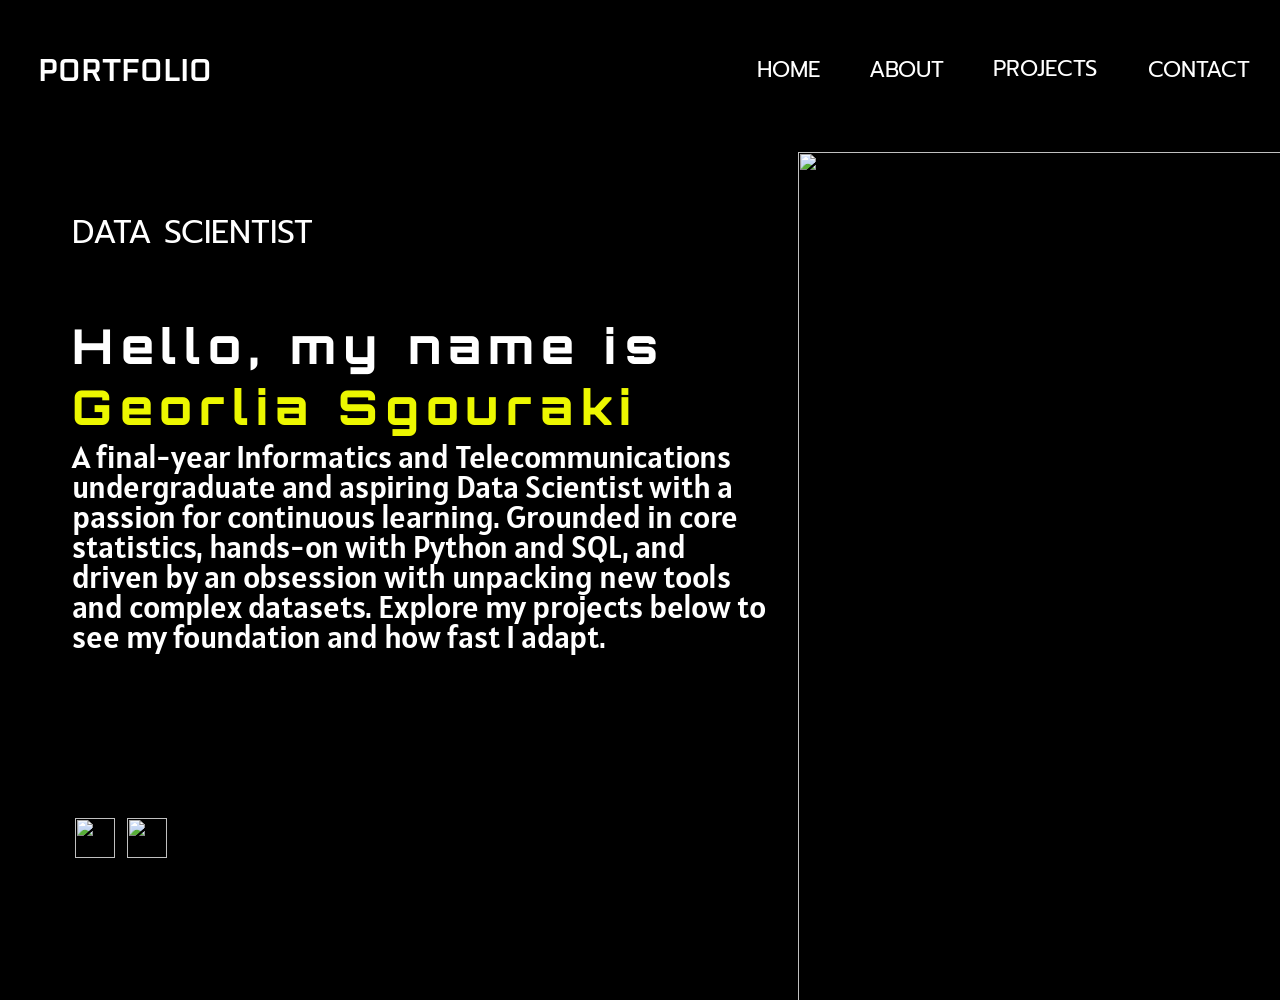
==== index.html @ 9e6f5d71 "Add files via upload" ====
<!DOCTYPE html>
<html>
  <head>
    <meta charset="utf-8" />
    <meta name="viewport" content="initial-scale=1, width=device-width" />

    <link rel="stylesheet" href="./global.css" />
    <link rel="stylesheet" href="./index.css" />
    <link
      rel="stylesheet"
      href="https://fonts.googleapis.com/css2?family=Oxanium:wght@600&display=swap"
    />
    <link
      rel="stylesheet"
      href="https://fonts.googleapis.com/css2?family=Prompt:wght@400&display=swap"
    />
    <link
      rel="stylesheet"
      href="https://fonts.googleapis.com/css2?family=Orbitron:wght@800&display=swap"
    />
    <link
      rel="stylesheet"
      href="https://fonts.googleapis.com/css2?family=Alatsi:wght@400&display=swap"
    />
  </head>
  <body>
    <div class="home">
      <header class="navbar">
        <h1 class="portfolio">PORTFOLIO</h1>
        <nav class="nav-links">
          <h3 class="about">HOME</h3>
          <h3 class="about">ABOUT</h3>
          <div class="projects">
            <h3 class="about">PROJECTS</h3>
          </div>
          <h3 class="about">CONTACT</h3>
        </nav>
      </header>
      <div class="frame">
        <img class="mmhg-icon" loading="lazy" alt="" src="./public/mmHg.svg" />
      </div>
      <main class="hero-section">
        <section class="hero-left-content">
          <div class="data-scientist">
            <h2 class="data-scientist2">DATA SCIENTIST</h2>
          </div>
          <h1 class="hello-my-name-container">
            <span>Hello, my name is<br /></span>
            <span class="georlia-sgouraki">Georlia Sgouraki</span>
          </h1>
          <div class="a-final-year-informatics">
            A final-year Informatics and Telecommunications undergraduate and
            aspiring Data Scientist with a passion for continuous learning.
            Grounded in core statistics, hands-on with Python and SQL, and
            driven by an obsession with unpacking new tools and complex
            datasets. Explore my projects below to see my foundation and how
            fast I adapt.
          </div>
          <div class="hero-cta-group">
            <button class="primary-button">
              <h3 class="know-more">Know more</h3>
            </button>
            <div class="nav-arrow-buttons">
              <img
                class="merged-asset-1-icon"
                alt=""
                src="./public/merged-asset-1.svg"
              />

              <img
                class="merged-asset-1-icon"
                alt=""
                src="./public/merged-asset-2.svg"
              />
            </div>
          </div>
        </section>
        <img
          class="merged-asset-3-icon"
          alt=""
          src="./public/merged-asset-3@2x.png"
        />
      </main>
    </div>
  </body>
</html>
---- global.css ----
body {
  margin: 0;
  line-height: normal;
}

:root {
  /* Figma Variables */

  /* Color */
  --Devider: rgba(255, 255, 255, 0.25);

  /* Common Style Variables */

  /* Color */
  --color-black: #000;
  --color-gainsboro: #e6e6e6;
  --color-gray-100: rgba(255, 255, 255, 0.15);
  --color-gray-200: rgba(255, 255, 255, 0.4);
  --color-white: #fff;
  --color-yellow-100: #ecf700;
  --color-yellow-200: #d4de00;

  /* Padding */
  --padding-0: 0px;

  /* Font */
  --font-alatsi: Alatsi, Arial, sans-serif;
  --font-orbitron: Orbitron, Arial, sans-serif;
  --font-oxanium: Oxanium, Arial, sans-serif;
  --font-prompt: Prompt, Arial, sans-serif;

  /* FontSize */
  --fs-19: 19px;
  --fs-22: 22px;
  --fs-26: 26px;
  --fs-32: 32px;

  /* WidthHeights */
  --height-40: 40px;
  --width-14: 14px;
  --width-40: 40px;

  --top-2: 2px;
}
---- index.css ----
.home,
.navbar {
  display: flex;
  align-items: flex-start;
  box-sizing: border-box;
}
.home {
  width: 100%;
  position: relative;
  background-color: var(--color-black);
  overflow-y: auto;
  flex-direction: column;
  padding: 52px var(--padding-0) var(--padding-0);
  gap: 28.5px;
  max-height: 1000px;
  line-height: normal;
  letter-spacing: normal;
}
.navbar {
  align-self: stretch;
  justify-content: center;
  flex-wrap: wrap;
  align-content: flex-start;
  padding: var(--padding-0) 30px var(--padding-0) 38px;
  gap: 8px;
  max-width: 100%;
  flex-shrink: 0;
  text-align: left;
  font-size: var(--fs-32);
  color: var(--color-white);
  font-family: var(--font-oxanium);
}
.portfolio {
  margin: 0;
  position: relative;
  font-size: inherit;
  font-weight: 600;
  font-family: inherit;
}
.nav-links {
  margin: 0;
  flex: 1;
  display: flex;
  align-items: center;
  justify-content: flex-end;
  flex-wrap: wrap;
  align-content: center;
  gap: 10px 49px;
  min-width: 310px;
  max-width: 1123px;
  text-align: left;
  font-size: var(--fs-22);
  color: var(--color-white);
  font-family: var(--font-prompt);
}
.about {
  margin: 0;
  position: relative;
  font-size: inherit;
  font-weight: 400;
  font-family: inherit;
}
.projects {
  height: 34px;
  display: flex;
  align-items: flex-start;
  padding: var(--padding-0) 2px var(--padding-0) var(--padding-0);
  box-sizing: border-box;
}
.frame {
  width: 100%;
  height: 1px;
  position: relative;
  flex-shrink: 0;
  max-width: 1440px;
}
.mmhg-icon {
  position: absolute;
  width: 116.67%;
  top: calc(50% + 2px);
  right: -16.67%;
  left: 0;
  max-width: 100%;
  overflow: hidden;
  max-height: 1px;
  flex-shrink: 0;
}
.hero-section {
  width: 100%;
  height: 958px;
  position: relative;
  flex-shrink: 0;
  max-width: 1440px;
}
.data-scientist,
.hero-left-content {
  display: flex;
  align-items: flex-start;
  flex-shrink: 0;
}
.hero-left-content {
  position: absolute;
  top: 58px;
  left: 72px;
  width: 698px;
  flex-direction: column;
  gap: 32px;
  max-width: 100%;
  text-align: left;
  font-size: var(--fs-32);
  color: var(--color-white);
  font-family: var(--font-prompt);
}
.data-scientist {
  width: 100%;
  padding: var(--padding-0) var(--padding-0) 26px;
  box-sizing: border-box;
  max-width: 298px;
}
.data-scientist2 {
  margin: 0;
  flex: 1;
  position: relative;
  font-size: inherit;
  font-weight: 400;
  font-family: inherit;
  overflow: hidden;
  text-overflow: ellipsis;
  white-space: nowrap;
}
.hello-my-name-container {
  margin: 0;
  width: 100%;
  height: 95px;
  position: relative;
  font-size: 48px;
  letter-spacing: 0.16em;
  font-weight: 800;
  font-family: var(--font-orbitron);
  display: inline-block;
  max-width: 596px;
  flex-shrink: 0;
}
.georlia-sgouraki {
  color: var(--color-yellow-100);
}
.a-final-year-informatics {
  align-self: stretch;
  position: relative;
  line-height: 30px;
  font-family: var(--font-alatsi);
  flex-shrink: 0;
}
.hero-cta-group {
  align-self: stretch;
  display: flex;
  flex-direction: column;
  align-items: flex-start;
  padding: 55px 495px var(--padding-0) 3px;
  gap: 15px;
  flex-shrink: 0;
}
.primary-button {
  cursor: pointer;
  border: 0;
  padding: 19px 23px 9px;
  background-color: transparent;
  align-self: stretch;
  height: 64px;
  display: flex;
  align-items: center;
  box-sizing: border-box;
  background-image: url(./public/Primary-Button@3x.png);
  background-size: cover;
  background-repeat: no-repeat;
  background-position: top;
}
.primary-button:hover {
  background-color: var(--color-yellow-200);
  border: 1px solid var(--color-gainsboro);
  box-sizing: border-box;
}
.know-more {
  margin: 0;
  position: relative;
  font-size: var(--fs-22);
  font-weight: 400;
  font-family: var(--font-prompt);
  color: var(--color-black);
  text-align: left;
}
.nav-arrow-buttons {
  width: 91.7px;
  height: var(--height-40);
  display: flex;
  align-items: flex-start;
  gap: 11.7px;
}
.merged-asset-1-icon {
  cursor: pointer;
  border: 0;
  padding: 0;
  background-color: transparent;
  height: var(--height-40);
  width: var(--width-40);
  position: relative;
}
.grid {
  cursor: pointer;
  border: 1px solid var(--color-gray-200);
  padding: 0;
  background-color: var(--color-gray-100);
  position: absolute;
  top: 2px;
  left: 0.2px;
  box-sizing: border-box;
  width: 100%;
  height: 100%;
}
.merged-asset-1-child {
  position: absolute;
  top: 21.9px;
  left: 10.2px;
  max-height: 100%;
  width: var(--width-14);
  object-fit: contain;
}
.lun {
  cursor: pointer;
  border: 1px solid var(--color-gray-200);
  padding: 0;
  background-color: transparent;
  position: absolute;
  top: 1.9px;
  left: 0.16px;
  box-sizing: border-box;
  width: 100%;
  height: 100%;
}
.merged-asset-2-child {
  position: absolute;
  top: 21.9px;
  left: 13.16px;
  width: var(--width-14);
  height: 7.4px;
}
.merged-asset-3-icon {
  position: absolute;
  top: 2px;
  left: 798px;
  width: 662px;
  height: 958px;
  object-fit: cover;
  flex-shrink: 0;
}
.image-placeholder-icon {
  position: absolute;
  height: 100%;
  top: 0;
  bottom: 0;
  left: 0;
  max-height: 100%;
  width: 543px;
}
.futuristic-cyborg-design-remix {
  position: absolute;
  top: 91px;
  left: 56px;
  width: 606px;
  height: 556px;
  object-fit: cover;
}
@media screen and (max-width: 1125px) {
  .nav-links {
    max-width: 100%;
  }
}
@media screen and (max-width: 1025px) {
  .data-scientist2 {
    font-size: var(--fs-26);
  }
  .hello-my-name-container {
    font-size: 38px;
  }
  .a-final-year-informatics {
    font-size: var(--fs-26);
    line-height: 24px;
  }
}
@media screen and (max-width: 750px) {
  .nav-links {
    gap: 24px;
  }
  .hero-section {
    height: auto;
    min-height: 958px;
  }
  .hello-my-name-container {
    max-width: 100%;
  }
  .nav-arrow-buttons {
    flex-wrap: wrap;
  }
}
@media screen and (max-width: 450px) {
  .data-scientist2 {
    font-size: var(--fs-19);
  }
  .hello-my-name-container {
    font-size: 29px;
  }
  .a-final-year-informatics {
    font-size: var(--fs-19);
    line-height: 18px;
  }
}
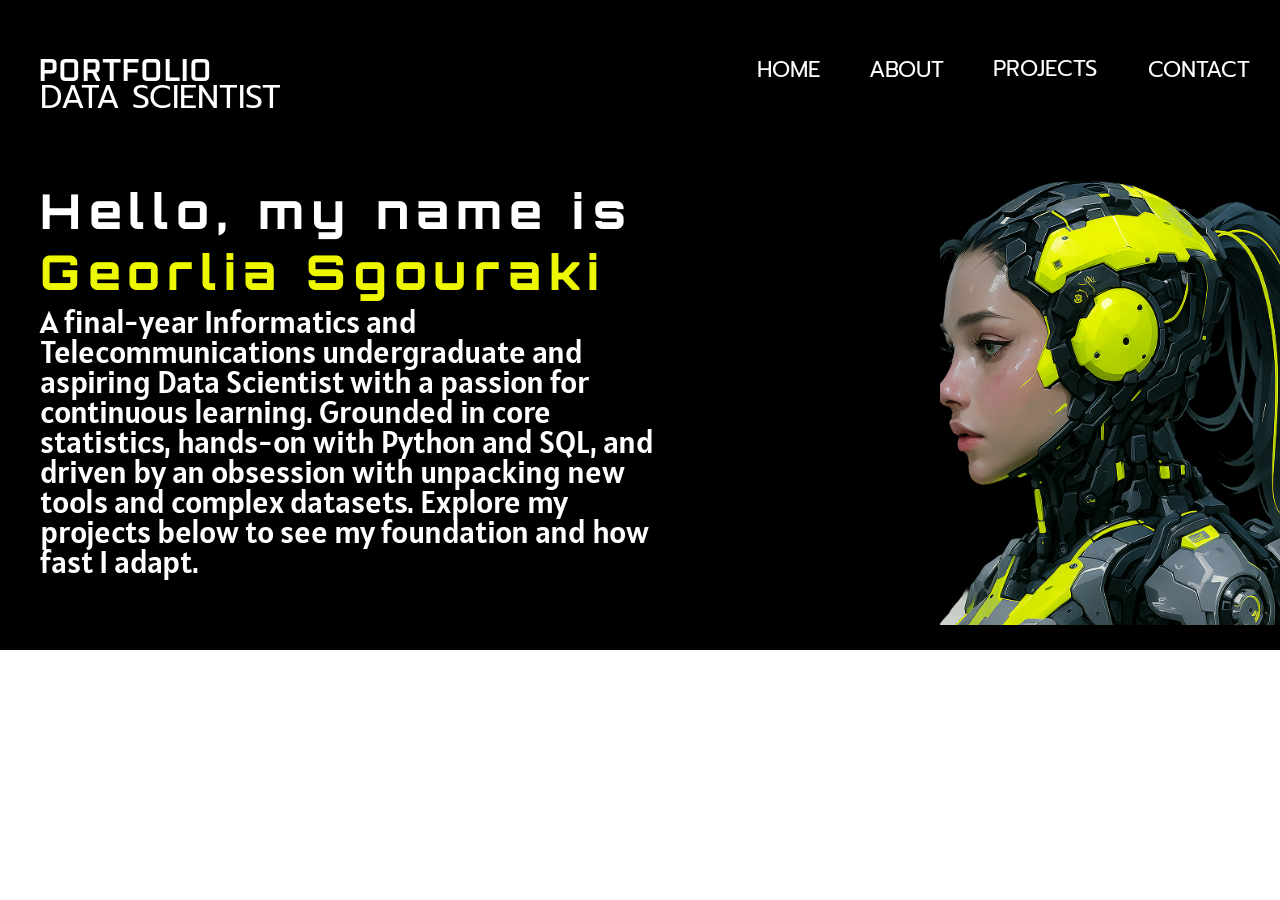
==== commit 4229e073: "Remove arrow buttons from home page" ====
--- a/index.html
+++ b/index.html
@@ -1,86 +1,73 @@
-<!DOCTYPE html>
-<html>
-  <head>
-    <meta charset="utf-8" />
-    <meta name="viewport" content="initial-scale=1, width=device-width" />
-
-    <link rel="stylesheet" href="./global.css" />
-    <link rel="stylesheet" href="./index.css" />
-    <link
-      rel="stylesheet"
-      href="https://fonts.googleapis.com/css2?family=Oxanium:wght@600&display=swap"
-    />
-    <link
-      rel="stylesheet"
-      href="https://fonts.googleapis.com/css2?family=Prompt:wght@400&display=swap"
-    />
-    <link
-      rel="stylesheet"
-      href="https://fonts.googleapis.com/css2?family=Orbitron:wght@800&display=swap"
-    />
-    <link
-      rel="stylesheet"
-      href="https://fonts.googleapis.com/css2?family=Alatsi:wght@400&display=swap"
-    />
-  </head>
-  <body>
-    <div class="home">
-      <header class="navbar">
-        <h1 class="portfolio">PORTFOLIO</h1>
-        <nav class="nav-links">
-          <h3 class="about">HOME</h3>
-          <h3 class="about">ABOUT</h3>
-          <div class="projects">
-            <h3 class="about">PROJECTS</h3>
-          </div>
-          <h3 class="about">CONTACT</h3>
-        </nav>
-      </header>
-      <div class="frame">
-        <img class="mmhg-icon" loading="lazy" alt="" src="./public/mmHg.svg" />
-      </div>
-      <main class="hero-section">
-        <section class="hero-left-content">
-          <div class="data-scientist">
-            <h2 class="data-scientist2">DATA SCIENTIST</h2>
-          </div>
-          <h1 class="hello-my-name-container">
-            <span>Hello, my name is<br /></span>
-            <span class="georlia-sgouraki">Georlia Sgouraki</span>
-          </h1>
-          <div class="a-final-year-informatics">
-            A final-year Informatics and Telecommunications undergraduate and
-            aspiring Data Scientist with a passion for continuous learning.
-            Grounded in core statistics, hands-on with Python and SQL, and
-            driven by an obsession with unpacking new tools and complex
-            datasets. Explore my projects below to see my foundation and how
-            fast I adapt.
-          </div>
-          <div class="hero-cta-group">
-            <button class="primary-button">
-              <h3 class="know-more">Know more</h3>
-            </button>
-            <div class="nav-arrow-buttons">
-              <img
-                class="merged-asset-1-icon"
-                alt=""
-                src="./public/merged-asset-1.svg"
-              />
-
-              <img
-                class="merged-asset-1-icon"
-                alt=""
-                src="./public/merged-asset-2.svg"
-              />
-            </div>
-          </div>
-        </section>
-        <img
-          class="merged-asset-3-icon"
-          alt=""
-          src="./public/merged-asset-3@2x.png"
-        />
-      </main>
-    </div>
-  </body>
-</html>
+<!DOCTYPE html>
+<html>
+  <head>
+    <meta charset="utf-8" />
+    <meta name="viewport" content="initial-scale=1, width=device-width" />
+
+    <link rel="stylesheet" href="./global.css" />
+    <link rel="stylesheet" href="./index.css" />
+    <link
+      rel="stylesheet"
+      href="https://fonts.googleapis.com/css2?family=Oxanium:wght@600&display=swap"
+    />
+    <link
+      rel="stylesheet"
+      href="https://fonts.googleapis.com/css2?family=Prompt:wght@400&display=swap"
+    />
+    <link
+      rel="stylesheet"
+      href="https://fonts.googleapis.com/css2?family=Orbitron:wght@800&display=swap"
+    />
+    <link
+      rel="stylesheet"
+      href="https://fonts.googleapis.com/css2?family=Alatsi:wght@400&display=swap"
+    />
+  </head>
+  <body>
+    <div class="home">
+      <header class="navbar">
+        <h1 class="portfolio">PORTFOLIO</h1>
+        <nav class="nav-links">
+          <h3 class="about">HOME</h3>
+          <h3 class="about">ABOUT</h3>
+          <div class="projects">
+            <h3 class="about">PROJECTS</h3>
+          </div>
+          <h3 class="about">CONTACT</h3>
+        </nav>
+      </header>
+      <div class="frame">
+        <img class="mmhg-icon" loading="lazy" alt="" src="./public/mmHg.svg" />
+      </div>
+      <main class="hero-section">
+        <section class="hero-left-content">
+          <div class="data-scientist">
+            <h2 class="data-scientist2">DATA SCIENTIST</h2>
+          </div>
+          <h1 class="hello-my-name-container">
+            <span>Hello, my name is<br /></span>
+            <span class="georlia-sgouraki">Georlia Sgouraki</span>
+          </h1>
+          <div class="a-final-year-informatics">
+            A final-year Informatics and Telecommunications undergraduate and
+            aspiring Data Scientist with a passion for continuous learning.
+            Grounded in core statistics, hands-on with Python and SQL, and
+            driven by an obsession with unpacking new tools and complex
+            datasets. Explore my projects below to see my foundation and how
+            fast I adapt.
+          </div>
+          <div class="hero-cta-group">
+            <button class="primary-button">
+              <h3 class="know-more">Know more</h3>
+            </button>
+          </div>
+        </section>
+        <img
+          class="merged-asset-3-icon"
+          alt=""
+          src="./public/merged-asset-3@2x.png"
+        />
+      </main>
+    </div>
+  </body>
+</html>
--- a/index.css
+++ b/index.css
@@ -1,316 +1,335 @@
-.home,
-.navbar {
-  display: flex;
-  align-items: flex-start;
-  box-sizing: border-box;
-}
-.home {
-  width: 100%;
-  position: relative;
-  background-color: var(--color-black);
-  overflow-y: auto;
-  flex-direction: column;
-  padding: 52px var(--padding-0) var(--padding-0);
-  gap: 28.5px;
-  max-height: 1000px;
-  line-height: normal;
-  letter-spacing: normal;
-}
-.navbar {
-  align-self: stretch;
-  justify-content: center;
-  flex-wrap: wrap;
-  align-content: flex-start;
-  padding: var(--padding-0) 30px var(--padding-0) 38px;
-  gap: 8px;
-  max-width: 100%;
-  flex-shrink: 0;
-  text-align: left;
-  font-size: var(--fs-32);
-  color: var(--color-white);
-  font-family: var(--font-oxanium);
-}
-.portfolio {
-  margin: 0;
-  position: relative;
-  font-size: inherit;
-  font-weight: 600;
-  font-family: inherit;
-}
-.nav-links {
-  margin: 0;
-  flex: 1;
-  display: flex;
-  align-items: center;
-  justify-content: flex-end;
-  flex-wrap: wrap;
-  align-content: center;
-  gap: 10px 49px;
-  min-width: 310px;
-  max-width: 1123px;
-  text-align: left;
-  font-size: var(--fs-22);
-  color: var(--color-white);
-  font-family: var(--font-prompt);
-}
-.about {
-  margin: 0;
-  position: relative;
-  font-size: inherit;
-  font-weight: 400;
-  font-family: inherit;
-}
-.projects {
-  height: 34px;
-  display: flex;
-  align-items: flex-start;
-  padding: var(--padding-0) 2px var(--padding-0) var(--padding-0);
-  box-sizing: border-box;
-}
-.frame {
-  width: 100%;
-  height: 1px;
-  position: relative;
-  flex-shrink: 0;
-  max-width: 1440px;
-}
-.mmhg-icon {
-  position: absolute;
-  width: 116.67%;
-  top: calc(50% + 2px);
-  right: -16.67%;
-  left: 0;
-  max-width: 100%;
-  overflow: hidden;
-  max-height: 1px;
-  flex-shrink: 0;
-}
-.hero-section {
-  width: 100%;
-  height: 958px;
-  position: relative;
-  flex-shrink: 0;
-  max-width: 1440px;
-}
-.data-scientist,
-.hero-left-content {
-  display: flex;
-  align-items: flex-start;
-  flex-shrink: 0;
-}
-.hero-left-content {
-  position: absolute;
-  top: 58px;
-  left: 72px;
-  width: 698px;
-  flex-direction: column;
-  gap: 32px;
-  max-width: 100%;
-  text-align: left;
-  font-size: var(--fs-32);
-  color: var(--color-white);
-  font-family: var(--font-prompt);
-}
-.data-scientist {
-  width: 100%;
-  padding: var(--padding-0) var(--padding-0) 26px;
-  box-sizing: border-box;
-  max-width: 298px;
-}
-.data-scientist2 {
-  margin: 0;
-  flex: 1;
-  position: relative;
-  font-size: inherit;
-  font-weight: 400;
-  font-family: inherit;
-  overflow: hidden;
-  text-overflow: ellipsis;
-  white-space: nowrap;
-}
-.hello-my-name-container {
-  margin: 0;
-  width: 100%;
-  height: 95px;
-  position: relative;
-  font-size: 48px;
-  letter-spacing: 0.16em;
-  font-weight: 800;
-  font-family: var(--font-orbitron);
-  display: inline-block;
-  max-width: 596px;
-  flex-shrink: 0;
-}
-.georlia-sgouraki {
-  color: var(--color-yellow-100);
-}
-.a-final-year-informatics {
-  align-self: stretch;
-  position: relative;
-  line-height: 30px;
-  font-family: var(--font-alatsi);
-  flex-shrink: 0;
-}
-.hero-cta-group {
-  align-self: stretch;
-  display: flex;
-  flex-direction: column;
-  align-items: flex-start;
-  padding: 55px 495px var(--padding-0) 3px;
-  gap: 15px;
-  flex-shrink: 0;
-}
-.primary-button {
-  cursor: pointer;
-  border: 0;
-  padding: 19px 23px 9px;
-  background-color: transparent;
-  align-self: stretch;
-  height: 64px;
-  display: flex;
-  align-items: center;
-  box-sizing: border-box;
-  background-image: url(./public/Primary-Button@3x.png);
-  background-size: cover;
-  background-repeat: no-repeat;
-  background-position: top;
-}
-.primary-button:hover {
-  background-color: var(--color-yellow-200);
-  border: 1px solid var(--color-gainsboro);
-  box-sizing: border-box;
-}
-.know-more {
-  margin: 0;
-  position: relative;
-  font-size: var(--fs-22);
-  font-weight: 400;
-  font-family: var(--font-prompt);
-  color: var(--color-black);
-  text-align: left;
-}
-.nav-arrow-buttons {
-  width: 91.7px;
-  height: var(--height-40);
-  display: flex;
-  align-items: flex-start;
-  gap: 11.7px;
-}
-.merged-asset-1-icon {
-  cursor: pointer;
-  border: 0;
-  padding: 0;
-  background-color: transparent;
-  height: var(--height-40);
-  width: var(--width-40);
-  position: relative;
-}
-.grid {
-  cursor: pointer;
-  border: 1px solid var(--color-gray-200);
-  padding: 0;
-  background-color: var(--color-gray-100);
-  position: absolute;
-  top: 2px;
-  left: 0.2px;
-  box-sizing: border-box;
-  width: 100%;
-  height: 100%;
-}
-.merged-asset-1-child {
-  position: absolute;
-  top: 21.9px;
-  left: 10.2px;
-  max-height: 100%;
-  width: var(--width-14);
-  object-fit: contain;
-}
-.lun {
-  cursor: pointer;
-  border: 1px solid var(--color-gray-200);
-  padding: 0;
-  background-color: transparent;
-  position: absolute;
-  top: 1.9px;
-  left: 0.16px;
-  box-sizing: border-box;
-  width: 100%;
-  height: 100%;
-}
-.merged-asset-2-child {
-  position: absolute;
-  top: 21.9px;
-  left: 13.16px;
-  width: var(--width-14);
-  height: 7.4px;
-}
-.merged-asset-3-icon {
-  position: absolute;
-  top: 2px;
-  left: 798px;
-  width: 662px;
-  height: 958px;
-  object-fit: cover;
-  flex-shrink: 0;
-}
-.image-placeholder-icon {
-  position: absolute;
-  height: 100%;
-  top: 0;
-  bottom: 0;
-  left: 0;
-  max-height: 100%;
-  width: 543px;
-}
-.futuristic-cyborg-design-remix {
-  position: absolute;
-  top: 91px;
-  left: 56px;
-  width: 606px;
-  height: 556px;
-  object-fit: cover;
-}
-@media screen and (max-width: 1125px) {
-  .nav-links {
-    max-width: 100%;
-  }
-}
-@media screen and (max-width: 1025px) {
-  .data-scientist2 {
-    font-size: var(--fs-26);
-  }
-  .hello-my-name-container {
-    font-size: 38px;
-  }
-  .a-final-year-informatics {
-    font-size: var(--fs-26);
-    line-height: 24px;
-  }
-}
-@media screen and (max-width: 750px) {
-  .nav-links {
-    gap: 24px;
-  }
-  .hero-section {
-    height: auto;
-    min-height: 958px;
-  }
-  .hello-my-name-container {
-    max-width: 100%;
-  }
-  .nav-arrow-buttons {
-    flex-wrap: wrap;
-  }
-}
-@media screen and (max-width: 450px) {
-  .data-scientist2 {
-    font-size: var(--fs-19);
-  }
-  .hello-my-name-container {
-    font-size: 29px;
-  }
-  .a-final-year-informatics {
-    font-size: var(--fs-19);
-    line-height: 18px;
-  }
-}
+.home,
+.navbar {
+  display: flex;
+  align-items: flex-start;
+  box-sizing: border-box;
+}
+.home {
+  width: 100%;
+  position: relative;
+  background-color: var(--color-black);
+  overflow-y: auto;
+  flex-direction: column;
+  padding: 52px var(--padding-0) var(--padding-0);
+  gap: 28.5px;
+  max-height: 1000px;
+  line-height: normal;
+  letter-spacing: normal;
+}
+.navbar {
+  align-self: stretch;
+  justify-content: center;
+  flex-wrap: wrap;
+  align-content: flex-start;
+  padding: var(--padding-0) 30px var(--padding-0) 38px;
+  gap: 8px;
+  max-width: 100%;
+  flex-shrink: 0;
+  text-align: left;
+  font-size: var(--fs-32);
+  color: var(--color-white);
+  font-family: var(--font-oxanium);
+}
+.portfolio {
+  margin: 0;
+  position: relative;
+  font-size: inherit;
+  font-weight: 600;
+  font-family: inherit;
+}
+.nav-links {
+  margin: 0;
+  flex: 1;
+  display: flex;
+  align-items: center;
+  justify-content: flex-end;
+  flex-wrap: wrap;
+  align-content: center;
+  gap: 10px 49px;
+  min-width: 310px;
+  max-width: 1123px;
+  text-align: left;
+  font-size: var(--fs-22);
+  color: var(--color-white);
+  font-family: var(--font-prompt);
+}
+.about {
+  margin: 0;
+  position: relative;
+  font-size: inherit;
+  font-weight: 400;
+  font-family: inherit;
+}
+.projects {
+  height: 34px;
+  display: flex;
+  align-items: flex-start;
+  padding: var(--padding-0) 2px var(--padding-0) var(--padding-0);
+  box-sizing: border-box;
+}
+.frame {
+  width: 100%;
+  height: 1px;
+  position: relative;
+  flex-shrink: 0;
+  max-width: 1440px;
+}
+.mmhg-icon {
+  position: absolute;
+  width: 116.67%;
+  top: calc(50% + 2px);
+  right: -16.67%;
+  left: 0;
+  max-width: 100%;
+  overflow: hidden;
+  max-height: 1px;
+  flex-shrink: 0;
+}
+.hero-section {
+  width: 100%;
+  height: 500px;
+  position: relative;
+  flex-shrink: 0;
+  max-width: 1440px;
+  display: flex;
+  align-items: center;
+  justify-content: space-between;
+  padding: 0 40px;
+}
+.data-scientist,
+.hero-left-content {
+  display: flex;
+  align-items: flex-start;
+  flex-shrink: 0;
+}
+.hero-left-content {
+  position: relative;
+  width: 50%;
+  flex-direction: column;
+  gap: 32px;
+  max-width: 100%;
+  text-align: left;
+  font-size: var(--fs-32);
+  color: var(--color-white);
+  font-family: var(--font-prompt);
+}
+.data-scientist {
+  width: 100%;
+  padding: var(--padding-0) var(--padding-0) 26px;
+  box-sizing: border-box;
+  max-width: 298px;
+}
+.data-scientist2 {
+  margin: 0;
+  flex: 1;
+  position: relative;
+  font-size: inherit;
+  font-weight: 400;
+  font-family: inherit;
+  overflow: hidden;
+  text-overflow: ellipsis;
+  white-space: nowrap;
+}
+.hello-my-name-container {
+  margin: 0;
+  width: 100%;
+  height: 95px;
+  position: relative;
+  font-size: 48px;
+  letter-spacing: 0.16em;
+  font-weight: 800;
+  font-family: var(--font-orbitron);
+  display: inline-block;
+  max-width: 596px;
+  flex-shrink: 0;
+}
+.georlia-sgouraki {
+  color: var(--color-yellow-100);
+}
+.a-final-year-informatics {
+  align-self: stretch;
+  position: relative;
+  line-height: 30px;
+  font-family: var(--font-alatsi);
+  flex-shrink: 0;
+}
+.hero-cta-group {
+  align-self: stretch;
+  display: flex;
+  flex-direction: column;
+  align-items: flex-start;
+  padding: 55px 0 var(--padding-0) 3px;
+  gap: 15px;
+  flex-shrink: 0;
+}
+.primary-button {
+  cursor: pointer;
+  border: 0;
+  padding: 19px 23px 9px;
+  background-color: transparent;
+  align-self: stretch;
+  height: 64px;
+  display: flex;
+  align-items: center;
+  box-sizing: border-box;
+  background-image: url(./public/Primary-Button@3x.png);
+  background-size: cover;
+  background-repeat: no-repeat;
+  background-position: top;
+}
+.primary-button:hover {
+  background-color: var(--color-yellow-200);
+  border: 1px solid var(--color-gainsboro);
+  box-sizing: border-box;
+}
+.know-more {
+  margin: 0;
+  position: relative;
+  font-size: var(--fs-22);
+  font-weight: 400;
+  font-family: var(--font-prompt);
+  color: var(--color-black);
+  text-align: left;
+}
+.nav-arrow-buttons {
+  width: 91.7px;
+  height: var(--height-40);
+  display: flex;
+  align-items: flex-start;
+  gap: 11.7px;
+}
+.merged-asset-1-icon {
+  cursor: pointer;
+  border: 0;
+  padding: 0;
+  background-color: transparent;
+  height: var(--height-40);
+  width: var(--width-40);
+  position: relative;
+}
+.grid {
+  cursor: pointer;
+  border: 1px solid var(--color-gray-200);
+  padding: 0;
+  background-color: var(--color-gray-100);
+  position: absolute;
+  top: 2px;
+  left: 0.2px;
+  box-sizing: border-box;
+  width: 100%;
+  height: 100%;
+}
+.merged-asset-1-child {
+  position: absolute;
+  top: 21.9px;
+  left: 10.2px;
+  max-height: 100%;
+  width: var(--width-14);
+  object-fit: contain;
+}
+.lun {
+  cursor: pointer;
+  border: 1px solid var(--color-gray-200);
+  padding: 0;
+  background-color: transparent;
+  position: absolute;
+  top: 1.9px;
+  left: 0.16px;
+  box-sizing: border-box;
+  width: 100%;
+  height: 100%;
+}
+.merged-asset-2-child {
+  position: absolute;
+  top: 21.9px;
+  left: 13.16px;
+  width: var(--width-14);
+  height: 7.4px;
+}
+.merged-asset-3-icon {
+  position: relative;
+  width: 40%;
+  max-width: 380px;
+  height: 450px;
+  object-fit: cover;
+  flex-shrink: 0;
+}
+.image-placeholder-icon {
+  position: absolute;
+  height: 100%;
+  top: 0;
+  bottom: 0;
+  left: 0;
+  max-height: 100%;
+  width: 543px;
+}
+.futuristic-cyborg-design-remix {
+  position: absolute;
+  top: 91px;
+  left: 56px;
+  width: 606px;
+  height: 556px;
+  object-fit: cover;
+}
+@media screen and (max-width: 1125px) {
+  .nav-links {
+    max-width: 100%;
+  }
+  .hero-section {
+    flex-direction: column;
+    height: auto;
+  }
+  .hero-left-content {
+    width: 100%;
+  }
+  .merged-asset-3-icon {
+    width: 100%;
+    max-width: 400px;
+  }
+}
+@media screen and (max-width: 1025px) {
+  .data-scientist2 {
+    font-size: var(--fs-26);
+  }
+  .hello-my-name-container {
+    font-size: 38px;
+  }
+  .a-final-year-informatics {
+    font-size: var(--fs-26);
+    line-height: 24px;
+  }
+}
+@media screen and (max-width: 750px) {
+  .nav-links {
+    gap: 24px;
+  }
+  .hello-my-name-container {
+    max-width: 100%;
+  }
+  .nav-arrow-buttons {
+    flex-wrap: wrap;
+  }
+  .hero-section {
+    padding: 0 20px;
+  }
+  .merged-asset-3-icon {
+    max-width: 300px;
+    height: 350px;
+  }
+}
+@media screen and (max-width: 450px) {
+  .data-scientist2 {
+    font-size: var(--fs-19);
+  }
+  .hello-my-name-container {
+    font-size: 29px;
+  }
+  .a-final-year-informatics {
+    font-size: var(--fs-19);
+    line-height: 18px;
+  }
+  .merged-asset-3-icon {
+    max-width: 250px;
+    height: 300px;
+  }
+}
